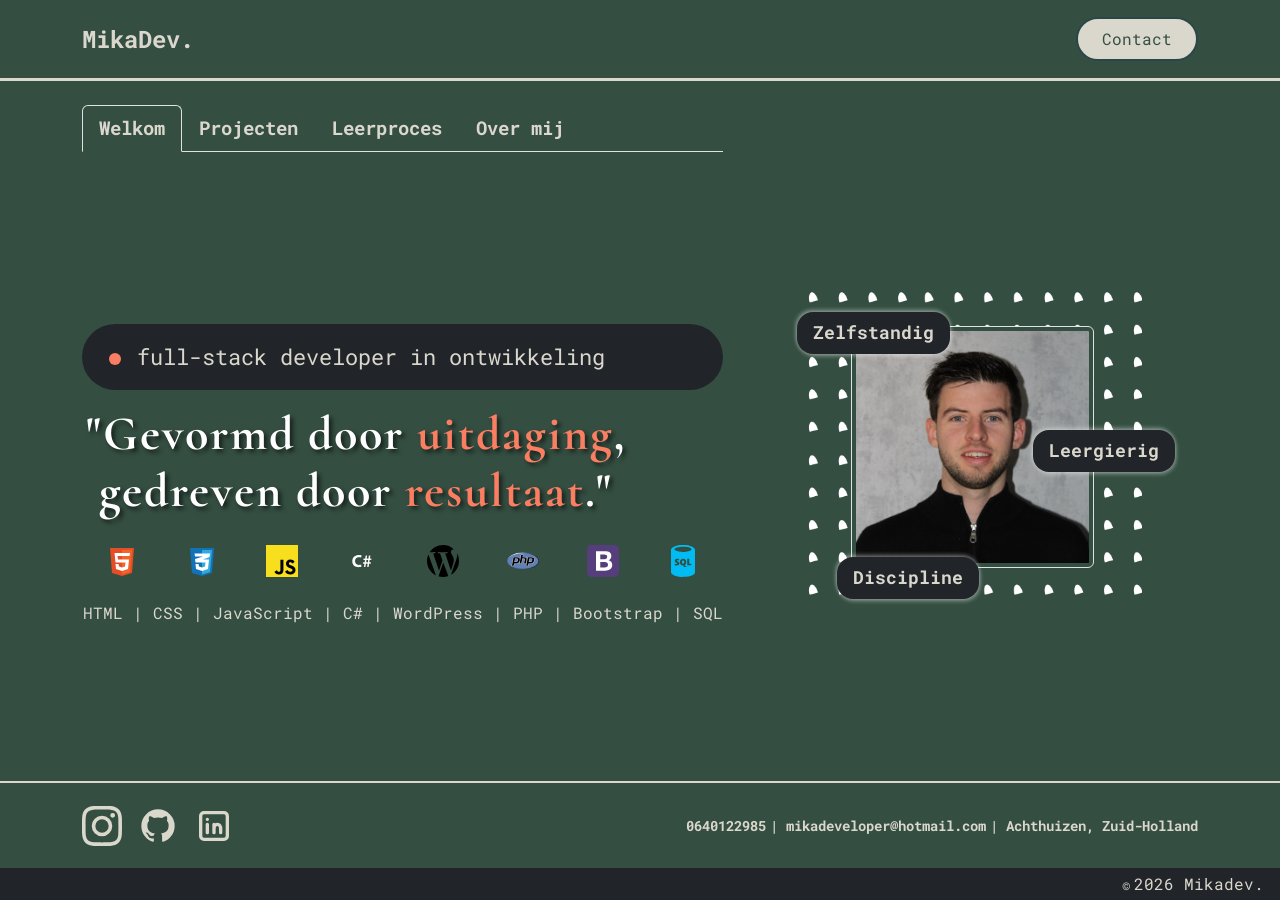
==== index.html @ 17c56832 "adjustments projecten tab and busy with leerproces tab structure done" ====
<!DOCTYPE html>
<html lang="nl">
	<head>
		<meta charset="UTF-8">
		<meta name="viewport" content="width=device-width, initial-scale=1.0">
		<link rel="preconnect" href="https://fonts.googleapis.com">
		<link rel="preconnect" href="https://fonts.gstatic.com" crossorigin>
		<link href="https://fonts.googleapis.com/css2?family=Cormorant:ital,wght@0,300..700;1,300..700&family=Roboto+Mono:ital,wght@0,100..700;1,100..700&display=swap" rel="stylesheet">
		<link
				href="https://cdn.jsdelivr.net/npm/bootstrap@5.3.8/dist/css/bootstrap.min.css"
				rel="stylesheet"
				integrity="sha384-sRIl4kxILFvY47J16cr9ZwB07vP4J8+LH7qKQnuqkuIAvNWLzeN8tE5YBujZqJLB"
				crossorigin="anonymous"
		>
		<title>Portfolio Mika</title>
		<link rel="stylesheet" href="css/style.css"/>
		<script
				src="https://cdn.jsdelivr.net/npm/bootstrap@5.3.8/dist/js/bootstrap.bundle.min.js"
				integrity="sha384-FKyoEForCGlyvwx9Hj09JcYn3nv7wiPVlz7YYwJrWVcXK/BmnVDxM+D2scQbITxI"
				crossorigin="anonymous" defer>
		</script>
		<script src="js/script.js" defer></script>
	</head>
	<body>
		<div class="portfolio">
			<header>
				<nav class="navbar border-bottom border-secondary border-3">
					<div class="container">
						<div class="d-flex justify-content-between align-items-center w-100 py-2">
								<a href="#" class="navbar-brand fw-bold logo-title ">MikaDev.</a>
								<a class="btn btn-primary rounded-pill py-2 px-4" href="">Contact</a>
						</div>
					</div>
				</nav>
			</header>
			
			<main class="portfolio-main">
				<div class="container my-3 h-100">
					<div class="row h-100">
						<div class="col-lg-7 d-flex flex-column my-2">
							<ul class="nav nav-tabs flex-nowrap justify-content-center justify-content-sm-start home-tabs fw-bold" aria-label="Portfolio navigatie" role="tablist">
								<li class="nav-item">
									<a href="#welkom" class="nav-link active p-2 px-md-3" data-bs-toggle="tab" id="welkom-tab" role="tab" aria-controls="welkom" aria-selected="true">Welkom</a>
								</li>
								<li class="nav-item">
									<a href="#projecten" class="nav-link p-2 px-md-3" data-bs-toggle="tab" id="projecten-tab" role="tab" aria-controls="projecten" aria-selected="false">Projecten</a>
								</li>
								<li class="nav-item">
									<a href="#leerproces" class="nav-link p-2 px-md-3" data-bs-toggle="tab" id="leerproces-tab" role="tab" aria-controls="leerproces" aria-selected="false">Leerproces</a>
								</li>
								<li class="nav-item">
									<a href="#over-mij" class="nav-link p-2 px-md-3" data-bs-toggle="tab" id="over-mij-tab" role="tab" aria-controls="over-mij" aria-selected="false">Over mij</a>
								</li>
							</ul>
							
							
								<div class="tab-content flex-grow-1">

									<!-- Welkom -->
									<div class="tab-pane h-100 active" id="welkom" role="tabpanel" aria-labelledby="welkom-tab" tabindex="0">
										<div class="d-flex flex-column justify-content-center mx-3 mx-lg-0 h-100">
											<p class="bg-dark rounded-pill my-3 py-3 px-2 ps-md-4 text-primary full-stack-pill"><span class="live-indicator"><img src="images/technologies/live-indicator-orange.svg" alt=""></span> full-stack developer in ontwikkeling</p>
											<h1 class="h1 fw-bold ms-1 text-white homepage-title ">"Gevormd door <span class="accent">uitdaging</span>,<br>&nbsp;gedreven door <span class="accent">resultaat</span>."</h1>
											<div class="container mt-3 mb-md-2 gap-1">
												<div class="row">
													<div class="col-sm-6 d-flex flex-row justify-content-around px-0">
														<div class="d-flex flex-column align-items-center">
															<img class="program-logo" src="images/technologies/html.svg" alt="html logo">
														</div>
														<div class="d-flex flex-column align-items-center">
															<img class="program-logo" src="images/technologies/css.svg" alt="css logo">
														</div>
														<div class="d-flex flex-column align-items-center">
															<img class="program-logo" src="images/technologies/javascript.svg" alt="javascript logo">
														</div>
														<div class="d-flex flex-column align-items-center">
															<img class="program-logo" src="images/technologies/csharp.svg" alt="csharp logo">
														</div>
													</div>

													<div class="col-sm-6 d-flex flex-row justify-content-around mt-4 mt-md-0 px-0">
														<div class="d-flex flex-column align-items-center px-1">
															<img class="program-logo" src="images/technologies/wordpress.svg" alt="WordPress logo">
														</div>
														<div class="d-flex flex-column align-items-center px-1">
															<img class="program-logo" src="images/technologies/php.svg" alt="php logo">
														</div>
														<div class="d-flex flex-column align-items-center px-1">
															<img class="program-logo" src="images/technologies/bootstrap.svg" alt="bootstrap logo">
														</div>
														<div class="d-flex flex-column align-items-center px-1">
															<img class="program-logo" src="images/technologies/sql.svg" alt="sql logo">
														</div>
													</div>
													<div class="container mt-4 px-0 medium text-center">HTML | CSS | JavaScript | C# | WordPress | PHP | Bootstrap | SQL</div>
												</div>
											</div>
										</div>
										
									</div>

									<!-- Projecten -->
									<div class="tab-pane h-100 fade" id="projecten" role="tabpanel" aria-labelledby="projecten-tab" tabindex="0">
										<div class="d-flex flex-column mt-3 mx-3 mx-lg-0 h-100">
											<div class="dropdown">
												<button type="button" class="btn btn-dark dropdown-toggle js-dropdown-label ms-0 ms-md-3 px-5 fw-b" data-bs-toggle="dropdown">Portfolio 1.0</button>
												<ul class="dropdown-menu bg-primary text-dark">
													<li class="">
														<a class="dropdown-item text-dark js-dropdown-item" href="#portfolio-1">Portfolio 1.0</a>
													</li>
													<li class="">
														<a class="dropdown-item disabled bg-gray text-dark js-dropdown-item" href="#ontwikkeling">In ontwikkeling</a>
													</li>
													<li><hr class="dropdown-divider"></li>
													<li><a href="https://github.com/MikaDevelopNL" class="text-dark fw-bold dropdown-item" rel="noopener noreferrer" target="_blank"><span><img src="images/technologies/github-dark.svg" alt="GitHub"></span> GitHub</a>
													</li>
												</ul>
											</div>
											
											<div class="mt-1 mx-2 mx-lg-0 me-lg-0">
												<div id="portfolio-1" class="project-content active">
													<div class="mt-3 mt-lg-4">
														<p class="small">Mijn eerste volledige portfolio website, waarin ik mijn projecten, vaardigheden en ontwikkeling als software developer presenteer. De website is volledig zelf ontworpen en gebouwd met HTML en CSS. Hierbij heb ik veel gewerkt met Flexbox, Grid en responsive design om een overzichtelijke website te maken die goed werkt op mobiel, tablet en desktop.<br>
															Tijdens dit project heb ik geleerd om zelfstandig meerdere pagina's op te bouwen, een duidelijke HTML-structuur te creëren en Git en GitHub te gebruiken voor versiebeheer.</p>
													</div>
													<div class="d-flex flex-column flex-lg-row justify-content-around">
														<img class="mb-2 mt-1 border border-4 border-dark rounded project-image" role="button" data-bs-toggle="modal" data-bs-target="#projectModal" src="images/porfolio-1.0-screenshot.png" alt="">
														<a href="https://mikadevelopnl.github.io/PROJECTS-Portfolio-Website/" rel="noopener noreferrer" target="_blank" class="btn btn-dark text-light fw-bold align-self-center rounded-pill mt-3 mt-lg-0 py-2 px-4 project-link">Project Website</a>
													</div>
												</div>
												<div id="ontwikkeling" class="project-content">
													In ontwikkeling.....
												</div>
											</div>
										</div>
										
									</div>

									<!-- Leerproces -->
									<div class="tab-pane h-100 fade" id="leerproces" role="tabpanel" aria-labelledby="leerproces-tab" tabindex="0">
										<div class="d-flex flex-column my-3 mx-3 mx-lg-0 h-100 ">
											<div class="leerproces-container w-100">
												
												<div class="d-flex justify-content-start gap-2 leerproces-track">
													<div class="card bg-primary text-dark leerproces-card">
														<div class="d-flex gap-3 gap-md-4 align-items-center py-3 border-bottom border-2 border-dark">
															<div class="bg-orange ms-3 ms-md-5 d-flex flex-column text-center justify-content-center align-items-center rounded-circle rounded-year">
																<p class="m-0 leerproces-year"><strong>2025</strong></p>
																<p class="m-0 leerproces-year">Dec</p>
															</div>
															<h3 class="h5">Waar het begon?</h3>
														</div>
														<p class="small p-4">Ik ben Mika, een gedreven, leergierig en veelzijdig persoon. Door verschillende ervaringen en werkgebieden heb ik een brede kijk ontwikkeld. Ik werk graag nauwkeurig, denk bewust na over mijn keuzes en ben niet bang om nieuwe uitdagingen aan te gaan. Stilzitten is niets voor mij!</p>
														<div class="d-flex justify-content-center gap-3 pb-5">
															<div class="d-flex flex-column align-items-center">
																<img class="program-logo" src="images/technologies/html.svg" alt="html logo">
															</div>
															<div class="d-flex flex-column align-items-center">
																<img class="program-logo" src="images/technologies/css.svg" alt="css logo">
															</div>
															<div class="d-flex flex-column align-items-center">
																<img class="program-logo" src="images/technologies/javascript.svg" alt="javascript logo">
															</div>
														</div>
													</div>

													<div class="card bg-primary text-dark leerproces-card leerproces-card-main">
														<div class="d-flex gap-3 gap-md-4 align-items-center py-3 border-bottom border-2 border-dark">
															<div class="bg-orange ms-3 ms-md-5 d-flex flex-column text-center justify-content-center align-items-center rounded-circle rounded-year">
																<p class="m-0 leerproces-year"><strong>2026</strong></p>
																<p class="m-0 leerproces-year">Mrt</p>
															</div>
															<h3 class="h5">Wat doe ik momenteel?</h3>
														</div>
														<p class="small p-4">Ik ben Mika, een gedreven, leergierig en veelzijdig persoon. Door verschillende ervaringen en werkgebieden heb ik een brede kijk ontwikkeld. Ik werk graag nauwkeurig, denk bewust na over mijn keuzes en ben niet bang om nieuwe uitdagingen aan te gaan. Stilzitten is niets voor mij!</p>
														<div class="d-flex justify-content-center gap-3 pb-5">
															<div class="d-flex flex-column align-items-center">
																<img class="program-logo" src="images/technologies/html.svg" alt="html logo">
															</div>
															<div class="d-flex flex-column align-items-center">
																<img class="program-logo" src="images/technologies/css.svg" alt="css logo">
															</div>
															<div class="d-flex flex-column align-items-center">
																<img class="program-logo" src="images/technologies/javascript.svg" alt="javascript logo">
															</div>
														</div>
													</div>

													<div class="card bg-primary text-dark leerproces-card">
														<div class="d-flex gap-3 gap-md-4 align-items-center py-3 border-bottom border-2 border-dark">
															<div class="bg-orange ms-3 ms-md-5 d-flex flex-column text-center justify-content-center align-items-center rounded-circle rounded-year">
																<p class="m-0 leerproces-year"><strong>2026</strong></p>
																<p class="m-0 leerproces-year">Aug</p>
															</div>
															<h3 class="h5">Wat wil ik bereiken?</h3>
														</div>
														<p class="small p-4">Ik ben Mika, een gedreven, leergierig en veelzijdig persoon. Door verschillende ervaringen en werkgebieden heb ik een brede kijk ontwikkeld. Ik werk graag nauwkeurig, denk bewust na over mijn keuzes en ben niet bang om nieuwe uitdagingen aan te gaan. Stilzitten is niets voor mij!</p>
														<div class="d-flex justify-content-center gap-3 pb-5">
															<div class="d-flex flex-column align-items-center">
																<img class="program-logo" src="images/technologies/html.svg" alt="html logo">
															</div>
															<div class="d-flex flex-column align-items-center">
																<img class="program-logo" src="images/technologies/css.svg" alt="css logo">
															</div>
															<div class="d-flex flex-column align-items-center">
																<img class="program-logo" src="images/technologies/javascript.svg" alt="javascript logo">
															</div>
														</div>
													</div>
												</div>
											</div>
										
										</div>
									</div>
									
									<!-- Over mij -->
									<div class="tab-pane h-100 fade" id="over-mij" role="tabpanel" aria-labelledby="over-mij-tab" tabindex="0">
										<div class="d-flex flex-column my-3 my-md-1 gap-1 justify-content-center mx-3 mx-lg-0 h-100">
											<div>
												<h2 class="h6 fw-bold">Wie ben ik?</h2>
												<p class="small ps-3">Ik ben Mika, een gedreven, leergierig en veelzijdig persoon. Door verschillende ervaringen en werkgebieden heb ik een brede kijk ontwikkeld. Ik werk graag nauwkeurig, denk bewust na over mijn keuzes en ben niet bang om nieuwe uitdagingen aan te gaan. Stilzitten is niets voor mij!</p>
											</div>
											<div class="border-2 border-top border-bottom pt-2 border-white border-opacity-25">
												<h2 class="h6 fw-bold">Wat doe ik?</h2>
												<p class="small ps-3">Sinds december 2025 verdiep ik mij intensief in software development. Ik bouw zelfstandig projecten, leer nieuwe technieken en vraag actief om feedback om mezelf te verbeteren. Mijn interesse ligt momenteel vooral bij frontend development, maar mijn doel is om mij uiteindelijk te ontwikkelen tot full-stack developer.</p>
											</div>
											<div class="pt-2">
												<h2 class="h6 fw-bold">Wat vind ik leuk?</h2>
												<p class="small ps-3">Naast development haal ik veel energie uit een actieve levensstijl. Ik houd mij bezig met sporten zoals padel, hardlopen en wielrennen. Daarnaast geniet ik van gamen, voetbal kijken en nieuwe dingen ontdekken. Ik sta altijd open voor een nieuwe uitdaging of avontuur!</p>
											</div>
										</div>
									</div>
								</div>
						</div>
						
						<!-- Portret Home -->
						<div class="col-lg-5 mt-4 mt-lg-0 d-flex justify-content-center align-items-center">
							<div class="homepage-bg-image d-flex justify-content-center align-items-center p-5 w-75">
								<img src="images/Portret-Mika2.0.jpeg" alt="portret foto Mika" class="img-thumbnail img-fluid homepage-image">

								<div class="bg-dark text-primary py-2 px-3 fw-bold rounded-4 floating-label label-one">Zelfstandig</div>
								<div class="bg-dark text-primary py-2 px-3 fw-bold rounded-4 floating-label label-two">Leergierig</div>
								<div class="bg-dark text-primary py-2 px-3 fw-bold rounded-4 floating-label label-three">Discipline</div>
							</div>
						</div>
					</div>
				</div>
			</main>
			
			
			<footer class="border-top border-secondary border-2">
				<div class="container ">
					<div class="row py-4 py-md-3">
						<div class="col-4 offset-1 col-md-5 offset-md-0 d-flex flex-md-row flex-column gap-3 align-items-md-center">
							<div class="col-auto">
								<a href="https://www.instagram.com/mikafios/" rel="noopener noreferrer" target="_blank">
									<img src="images/technologies/instagram.svg" alt="instagram logo">
								</a>
							</div>
							<div class="col-auto">
								<a href="https://github.com/MikaDevelopNL" rel="noopener noreferrer" target="_blank">
									<img src="images/technologies/github.svg" alt="github logo">
								</a>
							</div>
							<div class="col-auto">
								<a href="https://www.linkedin.com/in/mika-huibrechtse-4631a63ba/?isSelfProfile=true" rel="noopener noreferrer" target="_blank">
									<img src="images/technologies/linkedin.svg" alt="linked-in logo">
								</a>
							</div>
						</div>
						<div class="col-7 col-md-7 my-2 d-flex justify-content-end align-content-center flex-wrap">
							<address class="d-flex flex-column flex-xl-row gap-2 text-end small mb-0 py-2 fw-bold" > 
								<a class="link-underline link-underline-opacity-0 text-primary" href="tel:+31640122985">0640122985<span class="mobile-hidden ps-1">|</span></a>
								<a class="link-underline link-underline-opacity-0 text-primary" href="mailto:mikadeveloper@hotmail.com">mikadeveloper@hotmail.com<span class="mobile-hidden ps-1">|</span></a>
								<p class="m-0">Achthuizen, Zuid-Holland</p>
							</address>
						</div>
					</div>
				</div>
				<div class="container-fluid px-0">
					<p class="bg-dark text-end mt-auto mb-0 py-1 pe-3"><span class="small me-1">&#169;</span>2026 Mikadev.</p>
				</div>
			</footer>
		</div>


		<div class="modal fade" id="projectModal" tabindex="-1" aria-hidden="true">
			<div class="modal-dialog modal-dialog-centered modal-lg">
				<div class="modal-content bg-dark">
					<div class="modal-body p-2">
						<img
								src="images/porfolio-1.0-screenshot.png"
								class="img-fluid rounded"
								alt="Vergrote screenshot van mijn eerste portfolio website">
					</div>
				</div>
			</div>
		</div>
	</body>
</html>
---- css/style.css ----
* {
    margin: 0;
    padding: 0;
    box-sizing: border-box;
}

/*Bootstrap styling*/

:root {
    --bs-primary: #dad7cd;
    --bs-primary-rgb: 218, 215, 205;
    --bs-secondary: #dad7cd;
    --bs-secondary-rgb: 218, 215, 205;
    --bs-body-bg: #344e41;
    --bs-body-bg-rgb: 52, 78, 65;
    --bs-body-color: #dad7cd ;
    --bs-body-color-rgb: 218, 215, 205;
    --bs-body-font-family: "Roboto Mono", monospace;
}

.btn-primary {
    --bs-btn-bg: #dad7cd;  
    --bs-btn-color: #344e41;
    --bs-btn-border-color: #2a4747;
    --bs-btn-border-width: 2px;
    --bs-btn-hover-bg: #fa7e61;       
    --bs-btn-hover-border-color: #2a4747;
}

.nav-tabs {
    --bs-nav-tabs-link-active-color: #dad7cd;
    --bs-nav-link-color: #dad7cd;
    --bs-nav-link-hover-color: #dad7cd;
}

.dropdown-item:active {
    background-color: #fa7e61;
}

.portfolio {
    min-height: 100vh;
    display: flex;
    flex-direction: column;
}


/*header styling*/

.logo-title {
    color: var(--bs-secondary);
    font-size: 1.5rem;
}

.logo-title:hover {
    color: inherit;
}

/*main styling*/
.portfolio-main {
    flex: 1;
    min-height: 0;
}

.home-tabs {
    font-size: 0.8rem;
}

.full-stack-pill {
    font-size: 0.8rem;
}

.homepage-title {
    font-family: "Cormorant", serif;
    letter-spacing: 1px;
    text-shadow: 2px 2px 4px rgba(0, 0, 0, 0.4);
}


.program-logo {
    width: 2rem;
}

.leerproces-container {
    overflow: hidden;
}

.leerproces-track {
    flex-shrink: 1;
    transition: transform 0.5s ease;
}

.leerproces-card {
    flex: 0 0 40%;
}

.rounded-circle {
    flex-shrink: 0;
}


.homepage-image {
    aspect-ratio: 1 / 1;
    object-fit: cover;
    object-position: center 20%;
}

.homepage-bg-image {
    background-image: url("../images/background-portret.png");
    background-size: cover;
    position:  relative;
}

.floating-label {
    position: absolute;
    box-shadow: 1px 2px 4px rgba(255, 255, 255, 0.4), -1px -2px 4px rgba(255, 255, 255, 0.4);
    font-size: 0.8rem;
    transition: 0.4s;
    animation: floating-labels 3s ease-in-out infinite alternate;
}

.floating-label:hover {
    text-shadow: 0 0 10px rgb(250, 126, 97) !important;
}


@keyframes floating-labels {
    0%, 100% {
        transform: translateY(0);
    }
    50% {
        transform: translateY(-3px);
    }
}


.label-one {
    top: 10%;
    left: -2%;
}

.label-two {
    top: 45%;
    right: -10%;
}

.label-three {
    bottom: 5%;
    left: 10%;
}

.project-image {
    width: 100%;
    aspect-ratio: 2 / 1;
    object-fit: cover;
}

.project-link {
    font-size: 1rem;
    box-shadow: 1px 2px 4px rgba(255, 255, 255, 0.4), -1px -2px 4px rgba(255, 255, 255, 0.4);
}

.project-link:hover {
    background-color: #fa7e61;
}

.project-content {
    display: none;
}

.project-content.active {
    display: block;
}


.leerproces-card {
    min-height: 350px;
    overflow: hidden;
}

.rounded-year {
    width: 40px;
    height: 40px;
    box-shadow: 0 10px 10px rgba(0, 0, 0, 0.4);
}

.leerproces-year {
    font-size: 0.7rem;
    transform: translateZ(0);
}


/*footer styling*/



/*extra styling*/

.live-indicator img {
    width: 14px;
    height: 14px;
    vertical-align: middle;
    display: inline-block;
    
    animation: pulse-live 2s infinite ease-in-out;
}

@keyframes pulse-live {
    0% {
        transform: scale(0.85);
        opacity: 0.6;
    }
    50% {
        transform: scale(0.90);
        opacity: 1; 
    }
    100% {
        transform: scale(0.85);
        opacity: 0.6;
    }
}

.bg-orange {
    background-color: #fa7e61;
}

.bg-gray {
    background-color: dimgray !important;
    opacity: 60% !important;
}

.accent {
    color: #fa7e61;
}

.mobile-hidden {
    display: none;
}

/*media queries styling*/

@media (min-width: 768px) {
    .home-tabs {
        font-size: 1.2rem;
    }

    .full-stack-pill {
        font-size: 1.4rem;
    }

    .homepage-title {
        font-size: 3rem;
        letter-spacing: 2px;
        text-shadow: 3px 3px 4px rgba(0, 0, 0, 0.6);
    }
}

@media (min-width: 992px) {
    .portfolio {
        height: 100vh;
        overflow: hidden;
    }

    .portfolio-main {
        min-height: 0;
    }

    body {
        overflow-y: hidden;
    }

    .live-indicator img {
        width: 18px;
        height: 18px;
    }

    .floating-label {
        font-size: 1.1rem;
    }

    .project-image {
        width: 250px;
    }

    .project-link {
        font-size: 1.2rem;
    }

    .rounded-year {
        width: 50px;
        height: 50px;
    }
    
    .leerproces-year {
        font-size: 0.8rem;
    }

    .mobile-hidden {
        display: inline-block;
    }

@media (prefers-reduced-motion: reduce) {
        .live-indicator img,
        .floating-label {
            animation: none;
            transition: none;
        }
    }
}
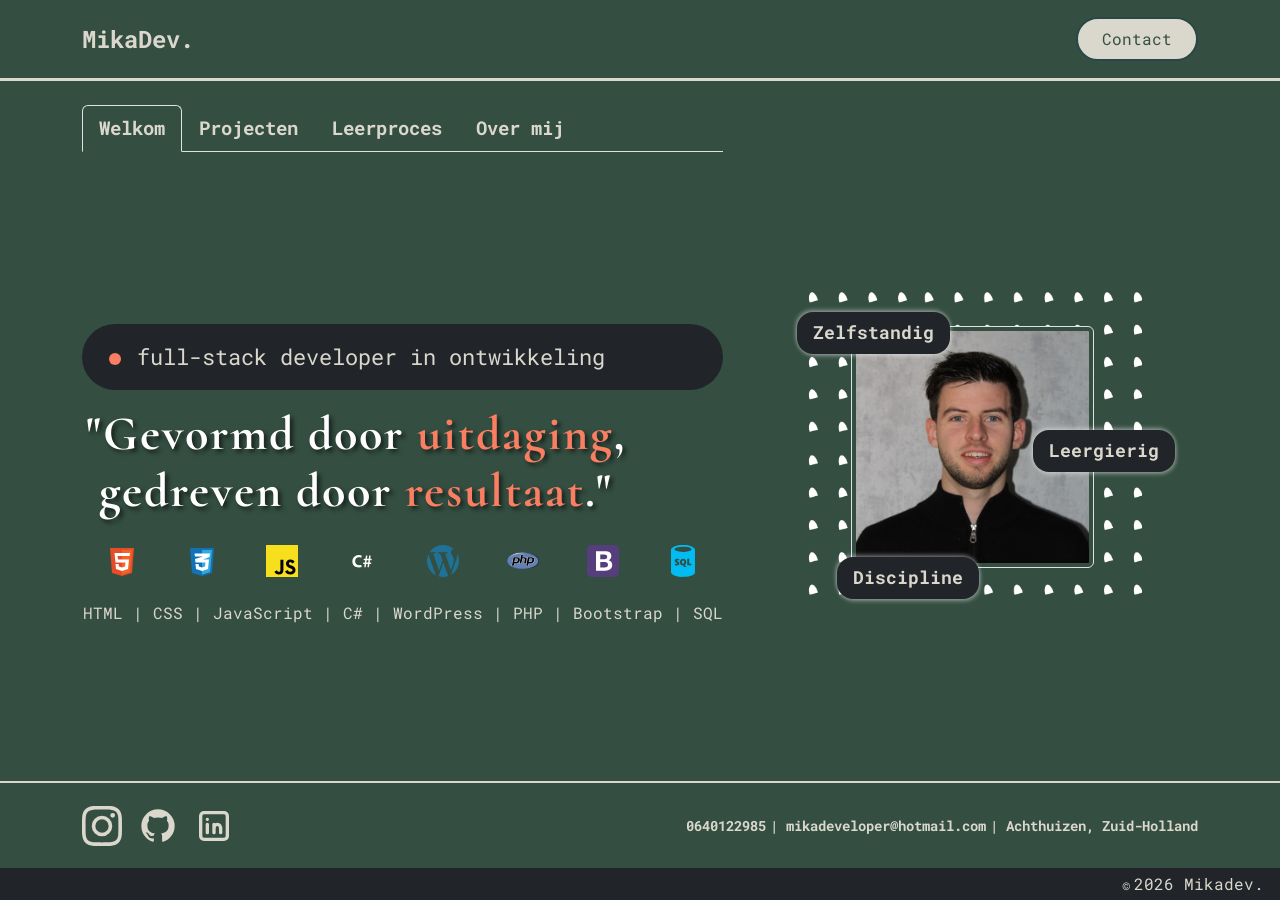
==== commit 3404e6da: "Implement custom  leerproces tab javascript & css carousel" ====
--- a/index.html
+++ b/index.html
@@ -138,7 +138,7 @@
 
 									<!-- Leerproces -->
 									<div class="tab-pane h-100 fade" id="leerproces" role="tabpanel" aria-labelledby="leerproces-tab" tabindex="0">
-										<div class="d-flex flex-column my-3 mx-3 mx-lg-0 h-100 ">
+										<div class="d-flex flex-column my-3 mx-3 mx-lg-0 h-100 mx-1 mx-lg-2">
 											<div class="leerproces-container w-100">
 												
 												<div class="d-flex justify-content-start gap-2 leerproces-track">
@@ -148,40 +148,37 @@
 																<p class="m-0 leerproces-year"><strong>2025</strong></p>
 																<p class="m-0 leerproces-year">Dec</p>
 															</div>
-															<h3 class="h5">Waar het begon?</h3>
+															<h3 class="h6 m-0">Waar het begon?</h3>
 														</div>
 														<p class="small p-4">Ik ben Mika, een gedreven, leergierig en veelzijdig persoon. Door verschillende ervaringen en werkgebieden heb ik een brede kijk ontwikkeld. Ik werk graag nauwkeurig, denk bewust na over mijn keuzes en ben niet bang om nieuwe uitdagingen aan te gaan. Stilzitten is niets voor mij!</p>
-														<div class="d-flex justify-content-center gap-3 pb-5">
-															<div class="d-flex flex-column align-items-center">
-																<img class="program-logo" src="images/technologies/html.svg" alt="html logo">
-															</div>
-															<div class="d-flex flex-column align-items-center">
-																<img class="program-logo" src="images/technologies/css.svg" alt="css logo">
-															</div>
-															<div class="d-flex flex-column align-items-center">
-																<img class="program-logo" src="images/technologies/javascript.svg" alt="javascript logo">
-															</div>
-														</div>
-													</div>
-
-													<div class="card bg-primary text-dark leerproces-card leerproces-card-main">
+														<div class="d-flex justify-content-center gap-3 pb-3">
+															<div class="d-flex flex-column align-items-center">
+																<img class="program-logo" src="images/technologies/html.svg" alt="html logo" title="HTML">
+															</div>
+															<div class="d-flex flex-column align-items-center">
+																<img class="program-logo" src="images/technologies/css.svg" alt="css logo" title="CSS">
+															</div>
+														</div>
+													</div>
+
+													<div class="card bg-primary text-dark leerproces-card">
 														<div class="d-flex gap-3 gap-md-4 align-items-center py-3 border-bottom border-2 border-dark">
 															<div class="bg-orange ms-3 ms-md-5 d-flex flex-column text-center justify-content-center align-items-center rounded-circle rounded-year">
 																<p class="m-0 leerproces-year"><strong>2026</strong></p>
 																<p class="m-0 leerproces-year">Mrt</p>
 															</div>
-															<h3 class="h5">Wat doe ik momenteel?</h3>
+															<h3 class="h6 m-0">Wat doe ik momenteel?</h3>
 														</div>
 														<p class="small p-4">Ik ben Mika, een gedreven, leergierig en veelzijdig persoon. Door verschillende ervaringen en werkgebieden heb ik een brede kijk ontwikkeld. Ik werk graag nauwkeurig, denk bewust na over mijn keuzes en ben niet bang om nieuwe uitdagingen aan te gaan. Stilzitten is niets voor mij!</p>
-														<div class="d-flex justify-content-center gap-3 pb-5">
-															<div class="d-flex flex-column align-items-center">
-																<img class="program-logo" src="images/technologies/html.svg" alt="html logo">
-															</div>
-															<div class="d-flex flex-column align-items-center">
-																<img class="program-logo" src="images/technologies/css.svg" alt="css logo">
-															</div>
-															<div class="d-flex flex-column align-items-center">
-																<img class="program-logo" src="images/technologies/javascript.svg" alt="javascript logo">
+														<div class="d-flex justify-content-center gap-3 pb-3">
+															<div class="d-flex flex-column align-items-center">
+																<img class="program-logo" src="images/technologies/html.svg" alt="html logo" title="HTML">
+															</div>
+															<div class="d-flex flex-column align-items-center">
+																<img class="program-logo" src="images/technologies/css.svg" alt="css logo" title="CSS">
+															</div>
+															<div class="d-flex flex-column align-items-center">
+																<img class="program-logo" src="images/technologies/javascript.svg" alt="javascript logo" title="JavaScript">
 															</div>
 														</div>
 													</div>
@@ -192,24 +189,26 @@
 																<p class="m-0 leerproces-year"><strong>2026</strong></p>
 																<p class="m-0 leerproces-year">Aug</p>
 															</div>
-															<h3 class="h5">Wat wil ik bereiken?</h3>
+															<h3 class="h6 m-0">Wat wil ik bereiken?</h3>
 														</div>
 														<p class="small p-4">Ik ben Mika, een gedreven, leergierig en veelzijdig persoon. Door verschillende ervaringen en werkgebieden heb ik een brede kijk ontwikkeld. Ik werk graag nauwkeurig, denk bewust na over mijn keuzes en ben niet bang om nieuwe uitdagingen aan te gaan. Stilzitten is niets voor mij!</p>
-														<div class="d-flex justify-content-center gap-3 pb-5">
-															<div class="d-flex flex-column align-items-center">
-																<img class="program-logo" src="images/technologies/html.svg" alt="html logo">
-															</div>
-															<div class="d-flex flex-column align-items-center">
-																<img class="program-logo" src="images/technologies/css.svg" alt="css logo">
-															</div>
-															<div class="d-flex flex-column align-items-center">
-																<img class="program-logo" src="images/technologies/javascript.svg" alt="javascript logo">
-															</div>
-														</div>
-													</div>
-												</div>
-											</div>
-										
+														<div class="d-flex justify-content-center gap-3 pb-3">
+															<div class="d-flex flex-column align-items-center">
+																<img class="program-logo" src="images/technologies/html.svg" alt="html logo" title="JavaScript">
+															</div>
+															<div class="d-flex flex-column align-items-center">
+																<img class="program-logo" src="images/technologies/css.svg" alt="css logo" title="JavaScript">
+															</div>
+															<div class="d-flex flex-column align-items-center">
+																<img class="program-logo" src="images/technologies/javascript.svg" alt="javascript logo" title="JavaScript">
+															</div>
+														</div>
+													</div>
+												</div>
+												
+												<button type="button" id="prev-btn" class="fs-1 ">&#x21E6;</button>
+												<button type="button" id="next-btn" class="fs-1 ">&#x21E8;</button>
+											</div>
 										</div>
 									</div>
 									
--- a/css/style.css
+++ b/css/style.css
@@ -82,15 +82,52 @@
 
 .leerproces-container {
     overflow: hidden;
+    position: relative;
 }
 
 .leerproces-track {
-    flex-shrink: 1;
-    transition: transform 0.5s ease;
+    transition: transform 3s ease;
 }
 
 .leerproces-card {
-    flex: 0 0 40%;
+    flex: 0 0 100%;
+    position: relative;
+    opacity: 40%;
+    transform: scale(0.95);
+    transition: transform 2s ease;
+}
+
+.leerproces-card::after {
+    content: "";
+    position: absolute;
+    inset: 0;
+    background: rgba(0, 0, 0, 0.5);
+    pointer-events: none;
+    border-radius: inherit;
+}
+
+.leerproces-card.is-active {
+    opacity: 100%;
+    transform: scale(1);
+}
+
+.leerproces-card.is-active::after {
+    opacity: 0;
+}
+
+#prev-btn, #next-btn {
+    position: relative;
+    background-color: #23262a;
+    border: none;
+    color: whitesmoke;
+}
+
+#prev-btn {
+    
+}
+
+#next-btn {
+    
 }
 
 .rounded-circle {
@@ -289,6 +326,26 @@
         width: 50px;
         height: 50px;
     }
+
+    .leerproces-card {
+        flex: 0 0 50%;
+    }
+
+    #prev-btn, #next-btn {
+        position: absolute;
+        top: 40%;
+        width: 50px;
+        border-radius: 100%;
+    }
+
+    #prev-btn {
+        left: 15%;
+    }
+
+    #next-btn {
+        
+        left: 80%;
+    }
     
     .leerproces-year {
         font-size: 0.8rem;
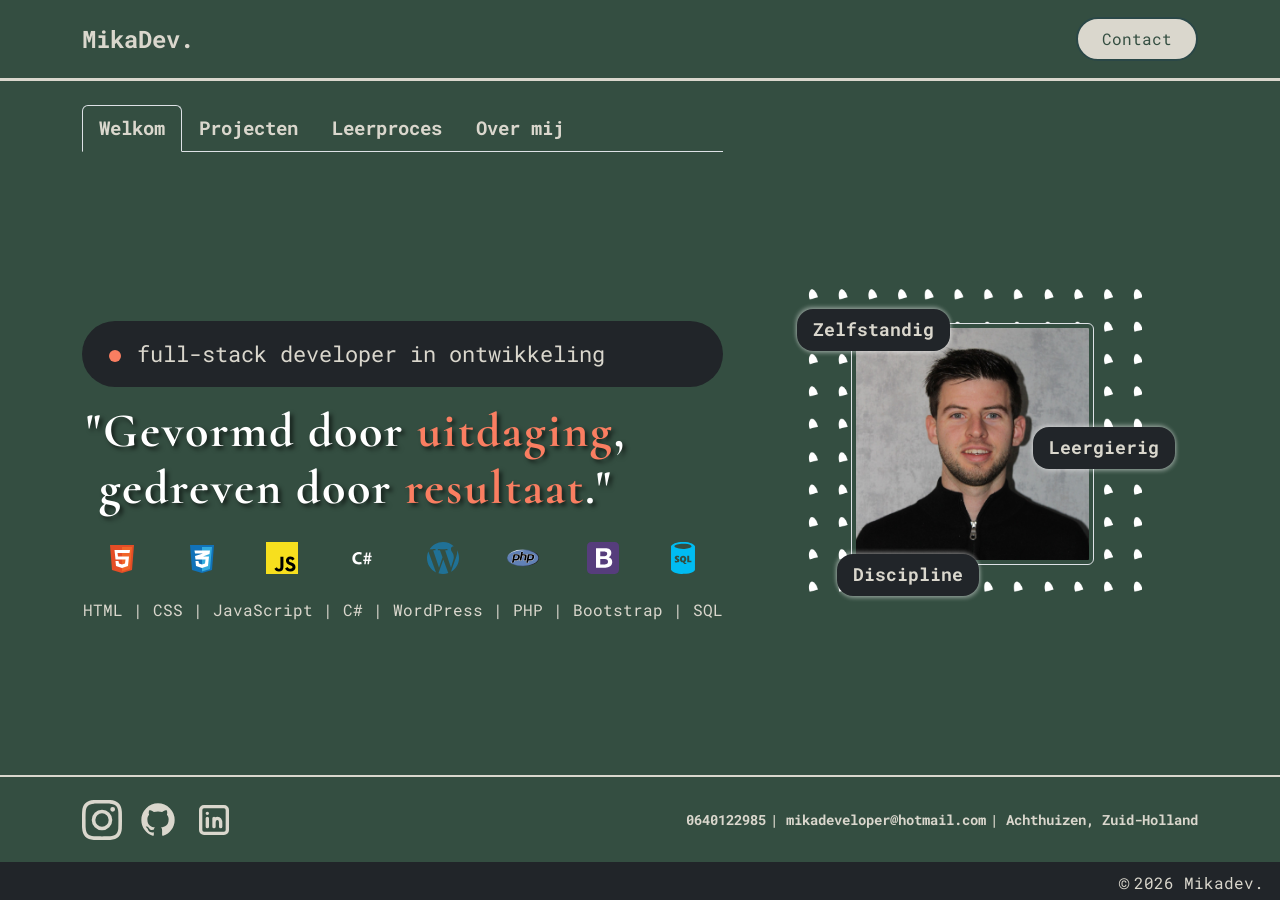
==== commit 6ac5d8b2: "add logo's in the bottom of the leerproces cards" ====
--- a/index.html
+++ b/index.html
@@ -38,7 +38,7 @@
 				<div class="container my-3 h-100">
 					<div class="row h-100">
 						<div class="col-lg-7 d-flex flex-column my-2">
-							<ul class="nav nav-tabs flex-nowrap justify-content-center justify-content-sm-start home-tabs fw-bold" aria-label="Portfolio navigatie" role="tablist">
+							<ul class="nav nav-tabs justify-content-center justify-content-sm-start home-tabs fw-bold" aria-label="Portfolio navigatie" role="tablist">
 								<li class="nav-item">
 									<a href="#welkom" class="nav-link active p-2 px-md-3" data-bs-toggle="tab" id="welkom-tab" role="tab" aria-controls="welkom" aria-selected="true">Welkom</a>
 								</li>
@@ -138,76 +138,127 @@
 
 									<!-- Leerproces -->
 									<div class="tab-pane h-100 fade" id="leerproces" role="tabpanel" aria-labelledby="leerproces-tab" tabindex="0">
-										<div class="d-flex flex-column my-3 mx-3 mx-lg-0 h-100 mx-1 mx-lg-2">
-											<div class="leerproces-container w-100">
+										<div class="d-flex flex-column my-3 mx-4 mx-lg-0 h-100 mx-1 mx-lg-2">
+											<div class="leerproces-container w-100 h-100">
 												
-												<div class="d-flex justify-content-start gap-2 leerproces-track">
-													<div class="card bg-primary text-dark leerproces-card">
-														<div class="d-flex gap-3 gap-md-4 align-items-center py-3 border-bottom border-2 border-dark">
+												<div class="d-flex justify-content-start leerproces-track">
+													<div class="card bg-primary text-dark leerproces-card">
+														<div class="d-flex gap-3 gap-md-4 align-items-center py-3 px-md-2 border-bottom border-2 border-dark">
 															<div class="bg-orange ms-3 ms-md-5 d-flex flex-column text-center justify-content-center align-items-center rounded-circle rounded-year">
 																<p class="m-0 leerproces-year"><strong>2025</strong></p>
-																<p class="m-0 leerproces-year">Dec</p>
-															</div>
-															<h3 class="h6 m-0">Waar het begon?</h3>
-														</div>
-														<p class="small p-4">Ik ben Mika, een gedreven, leergierig en veelzijdig persoon. Door verschillende ervaringen en werkgebieden heb ik een brede kijk ontwikkeld. Ik werk graag nauwkeurig, denk bewust na over mijn keuzes en ben niet bang om nieuwe uitdagingen aan te gaan. Stilzitten is niets voor mij!</p>
-														<div class="d-flex justify-content-center gap-3 pb-3">
-															<div class="d-flex flex-column align-items-center">
-																<img class="program-logo" src="images/technologies/html.svg" alt="html logo" title="HTML">
-															</div>
-															<div class="d-flex flex-column align-items-center">
-																<img class="program-logo" src="images/technologies/css.svg" alt="css logo" title="CSS">
-															</div>
-														</div>
-													</div>
-
-													<div class="card bg-primary text-dark leerproces-card">
-														<div class="d-flex gap-3 gap-md-4 align-items-center py-3 border-bottom border-2 border-dark">
+																<p class="m-0 leerproces-year">Nov</p>
+															</div>
+															<h3 class="h6 m-0">Hoe ontdekte ik development?</h3>
+														</div>
+														<p class="small m-0 py-2 px-4">Ik heb niet altijd geweten welke richting ik op wilde. Na verschillende ervaringen als timmerman, onderwijsassistent en koerier bij DHL bleef ik zoeken naar iets dat echt bij mij paste. In november 2025 besloot ik mijn toekomst serieuzer aan te pakken en nieuwe mogelijkheden te onderzoeken. Via Shopify kwam ik uiteindelijk in aanraking met softwareontwikkeling en ontdekte ik hoeveel plezier en uitdaging ik hierin vond.</p>
+														<div class="d-flex justify-content-center gap-3 mt-auto pb-4">
+															<div class="d-flex flex-column align-items-center">
+																<img class="program-logo-leerproces" src="images/technologies/html.svg" alt="html logo" title="HTML">
+															</div>
+															<div class="d-flex flex-column align-items-center">
+																<img class="program-logo-leerproces" src="images/technologies/css.svg" alt="css logo" title="CSS">
+															</div>
+														</div>
+													</div>
+
+													<div class="card bg-primary text-dark leerproces-card">
+														<div class="d-flex gap-3 gap-md-4 align-items-center py-3 px-md-2 border-bottom border-2 border-dark">
 															<div class="bg-orange ms-3 ms-md-5 d-flex flex-column text-center justify-content-center align-items-center rounded-circle rounded-year">
 																<p class="m-0 leerproces-year"><strong>2026</strong></p>
 																<p class="m-0 leerproces-year">Mrt</p>
 															</div>
-															<h3 class="h6 m-0">Wat doe ik momenteel?</h3>
-														</div>
-														<p class="small p-4">Ik ben Mika, een gedreven, leergierig en veelzijdig persoon. Door verschillende ervaringen en werkgebieden heb ik een brede kijk ontwikkeld. Ik werk graag nauwkeurig, denk bewust na over mijn keuzes en ben niet bang om nieuwe uitdagingen aan te gaan. Stilzitten is niets voor mij!</p>
-														<div class="d-flex justify-content-center gap-3 pb-3">
-															<div class="d-flex flex-column align-items-center">
-																<img class="program-logo" src="images/technologies/html.svg" alt="html logo" title="HTML">
-															</div>
-															<div class="d-flex flex-column align-items-center">
-																<img class="program-logo" src="images/technologies/css.svg" alt="css logo" title="CSS">
-															</div>
-															<div class="d-flex flex-column align-items-center">
-																<img class="program-logo" src="images/technologies/javascript.svg" alt="javascript logo" title="JavaScript">
-															</div>
-														</div>
-													</div>
-
-													<div class="card bg-primary text-dark leerproces-card">
-														<div class="d-flex gap-3 gap-md-4 align-items-center py-3 border-bottom border-2 border-dark">
+															<h3 class="h6 m-0">Keuze voor mijn opleiding.</h3>
+														</div>
+														<p class="small m-0 py-2 px-4">Wat begon als zelfstandig leren, groeide uit tot een serieuze keuze voor mijn toekomst. Ik besteedde veel tijd aan programmeren en merkte dat ik mij verder wilde ontwikkelen. Omdat ik geloof dat je vooral in de praktijk veel leert, besloot ik voor een BBL-opleiding Software Developer niveau 4 te gaan. In maart 2026 schreef ik mij in en begon ik aan de zoektocht naar een geschikt leerbedrijf.</p>
+														<div class="d-flex justify-content-center gap-3 mt-auto pb-4">
+															<div class="d-flex flex-column align-items-center">
+																<img class="program-logo-leerproces" src="images/technologies/html.svg" alt="html logo" title="HTML">
+															</div>
+															<div class="d-flex flex-column align-items-center">
+																<img class="program-logo-leerproces" src="images/technologies/css.svg" alt="css logo" title="CSS">
+															</div>
+															<div class="d-flex flex-column align-items-center">
+																<img class="program-logo-leerproces" src="images/technologies/github-dark.svg" alt="GitHub" title="Git & Github">
+															</div>
+														</div>
+													</div>
+
+													<div class="card bg-primary text-dark leerproces-card">
+														<div class="d-flex gap-3 gap-md-4 align-items-center py-3 px-md-2 border-bottom border-2 border-dark">
 															<div class="bg-orange ms-3 ms-md-5 d-flex flex-column text-center justify-content-center align-items-center rounded-circle rounded-year">
 																<p class="m-0 leerproces-year"><strong>2026</strong></p>
 																<p class="m-0 leerproces-year">Aug</p>
 															</div>
-															<h3 class="h6 m-0">Wat wil ik bereiken?</h3>
-														</div>
-														<p class="small p-4">Ik ben Mika, een gedreven, leergierig en veelzijdig persoon. Door verschillende ervaringen en werkgebieden heb ik een brede kijk ontwikkeld. Ik werk graag nauwkeurig, denk bewust na over mijn keuzes en ben niet bang om nieuwe uitdagingen aan te gaan. Stilzitten is niets voor mij!</p>
-														<div class="d-flex justify-content-center gap-3 pb-3">
-															<div class="d-flex flex-column align-items-center">
-																<img class="program-logo" src="images/technologies/html.svg" alt="html logo" title="JavaScript">
-															</div>
-															<div class="d-flex flex-column align-items-center">
-																<img class="program-logo" src="images/technologies/css.svg" alt="css logo" title="JavaScript">
-															</div>
-															<div class="d-flex flex-column align-items-center">
-																<img class="program-logo" src="images/technologies/javascript.svg" alt="javascript logo" title="JavaScript">
-															</div>
+															<h3 class="h6 m-0">Hoe kwam ik in de praktijk?</h3>
+														</div>
+														<p class="small m-0 py-2 px-4">Een geschikte stageplek vinden bleek lastiger dan verwacht. Uiteindelijk verstuurde ik ongeveer 80 sollicitatiemails en nam ik persoonlijk contact op met bedrijven. Bij één bedrijf kreeg ik de mogelijkheid om via een stageovereenkomst te starten. Een compleet nieuwe ervaring waarin ik ontdekte dat softwareontwikkeling niet alleen om programmeren draait, maar ook om communicatie en samenwerken.</p>
+														<div class="d-flex justify-content-center gap-3 mt-auto pb-4">
+															<div class="d-flex flex-column align-items-center">
+																<img class="program-logo-leerproces" src="images/technologies/html.svg" alt="html logo" title="HTML">
+															</div>
+															<div class="d-flex flex-column align-items-center">
+																<img class="program-logo-leerproces" src="images/technologies/css.svg" alt="css logo" title="CSS">
+															</div>
+															<div class="d-flex flex-column align-items-center">
+																<img class="program-logo-leerproces" src="images/technologies/github-dark.svg" alt="GitHub" title="Git & Github">
+															</div>
+															<div class="d-flex flex-column align-items-center">
+																<img class="program-logo-leerproces" src="images/technologies/javascript.svg" alt="javascript logo" title="JavaScript">
+															</div>
+														</div>
+													</div>
+
+													<div class="card bg-primary text-dark leerproces-card">
+														<div class="d-flex gap-3 gap-md-4 align-items-center py-3 px-md-2 border-bottom border-2 border-dark">
+															<div class="bg-orange ms-3 ms-md-5 d-flex flex-column text-center justify-content-center align-items-center rounded-circle rounded-year">
+																<p class="m-0 leerproces-year"><strong>2026</strong></p>
+																<p class="m-0 leerproces-year">Sep</p>
+															</div>
+															<h3 class="h6 m-0">Hoe mijn opleiding en stage begon?</h3>
+														</div>
+														<p class="small m-0 py-2 px-4">In augustus 2026 begon ik officieel aan mijn opleiding. Ik keek er enorm naar uit, al was het in het begin ook even wennen. Met een kleine klas en mijn stage als aanvulling kreeg ik de mogelijkheid om mij volledig op softwareontwikkeling te richten. Mijn week bestaat inmiddels uit 32 uur stage en één dag school.</p>
+														<div class="d-flex justify-content-center gap-3 mt-auto pb-4">
+															<div class="d-flex flex-column align-items-center">
+																<img class="program-logo-leerproces" src="images/technologies/html.svg" alt="html logo" title="HTML">
+															</div>
+															<div class="d-flex flex-column align-items-center">
+																<img class="program-logo-leerproces" src="images/technologies/css.svg" alt="css logo" title="CSS">
+															</div>
+															<div class="d-flex flex-column align-items-center">
+																<img class="program-logo-leerproces" src="images/technologies/github-dark.svg" alt="GitHub" title="Git & Github">
+															</div>
+															<div class="d-flex flex-column align-items-center">
+																<img class="program-logo-leerproces" src="images/technologies/javascript.svg" alt="javascript logo" title="JavaScript">
+															</div>
+															<div class="d-flex flex-column align-items-center">
+																<img class="program-logo-leerproces" src="images/technologies/csharp-dark.svg" alt="javascript logo" title="Csharp">
+															</div>
+															<div class="d-flex flex-column align-items-center">
+																<img class="program-logo-leerproces" src="images/technologies/php.svg" alt="javascript logo" title="PHP">
+															</div>
+														</div>
+													</div>
+
+													<div class="card bg-primary text-dark leerproces-card">
+														<div class="d-flex gap-3 gap-md-4 align-items-center py-3 px-md-2 border-bottom border-2 border-dark">
+															<div class="bg-orange ms-3 ms-md-5 d-flex flex-column text-center justify-content-center align-items-center rounded-circle rounded-year">
+																<p class="m-0 leerproces-year"><strong>Heden</strong></p>
+																<p class="m-0 leerproces-year"></p>
+															</div>
+															<h3 class="h6 m-0">Waar werk ik naartoe?</h3>
+														</div>
+														<p class="small m-0 py-2 px-4">Ik wil uitgroeien tot een zelfstandige full-stack developer met een sterke expertise in front-end development. Eerst wil ik zoveel mogelijk ervaring opdoen binnen een leuk en professioneel team. Uiteindelijk lijkt het mij bijzonder mooi om ook kleine ondernemers te helpen met een goede website. Met discipline, nieuwsgierigheid en doorzettingsvermogen wil ik laten zien hoeveel je kunt bereiken, ook als je helemaal vanaf nul begint.</p>
+														<div class="d-flex justify-content-center gap-3 mt-auto pb-4">
+																<h6 class="fw-bold">- Full-Stack Developer &lt;/&gt; -</h6>
 														</div>
 													</div>
 												</div>
 												
-												<button type="button" id="prev-btn" class="fs-1 ">&#x21E6;</button>
-												<button type="button" id="next-btn" class="fs-1 ">&#x21E8;</button>
+												<div class="d-flex justify-content-center gap-2">
+													<button type="button" id="prev-btn" class="fs-1 my-3 my-lg-0">&#x21E6;</button>
+													<button type="button" id="next-btn" class="fs-1 my-3 my-lg-0">&#x21E8;</button>
+												</div>
+												
 											</div>
 										</div>
 									</div>
@@ -277,7 +328,7 @@
 					</div>
 				</div>
 				<div class="container-fluid px-0">
-					<p class="bg-dark text-end mt-auto mb-0 py-1 pe-3"><span class="small me-1">&#169;</span>2026 Mikadev.</p>
+					<p class="bg-dark text-end mt-auto mb-0 py-1 pe-3"><span class="fs-5 me-1">&#169;</span>2026 Mikadev.</p>
 				</div>
 			</footer>
 		</div>
--- a/css/style.css
+++ b/css/style.css
@@ -93,7 +93,7 @@
     flex: 0 0 100%;
     position: relative;
     opacity: 40%;
-    transform: scale(0.95);
+    transform: scale(0.90);
     transition: transform 2s ease;
 }
 
@@ -115,20 +115,18 @@
     opacity: 0;
 }
 
+.program-logo-leerproces {
+    width: 1.8rem;
+}
+
 #prev-btn, #next-btn {
     position: relative;
     background-color: #23262a;
     border: none;
     color: whitesmoke;
-}
-
-#prev-btn {
-    
-}
-
-#next-btn {
-    
-}
+    width: 40%;
+}
+
 
 .rounded-circle {
     flex-shrink: 0;
@@ -328,23 +326,22 @@
     }
 
     .leerproces-card {
-        flex: 0 0 50%;
+        flex: 0 0 60%;
     }
 
     #prev-btn, #next-btn {
         position: absolute;
         top: 40%;
         width: 50px;
-        border-radius: 100%;
-    }
-
+        border-radius: 40%;
+    }
+    
     #prev-btn {
-        left: 15%;
+        left: 10%;
     }
 
     #next-btn {
-        
-        left: 80%;
+        right: 10%;
     }
     
     .leerproces-year {
